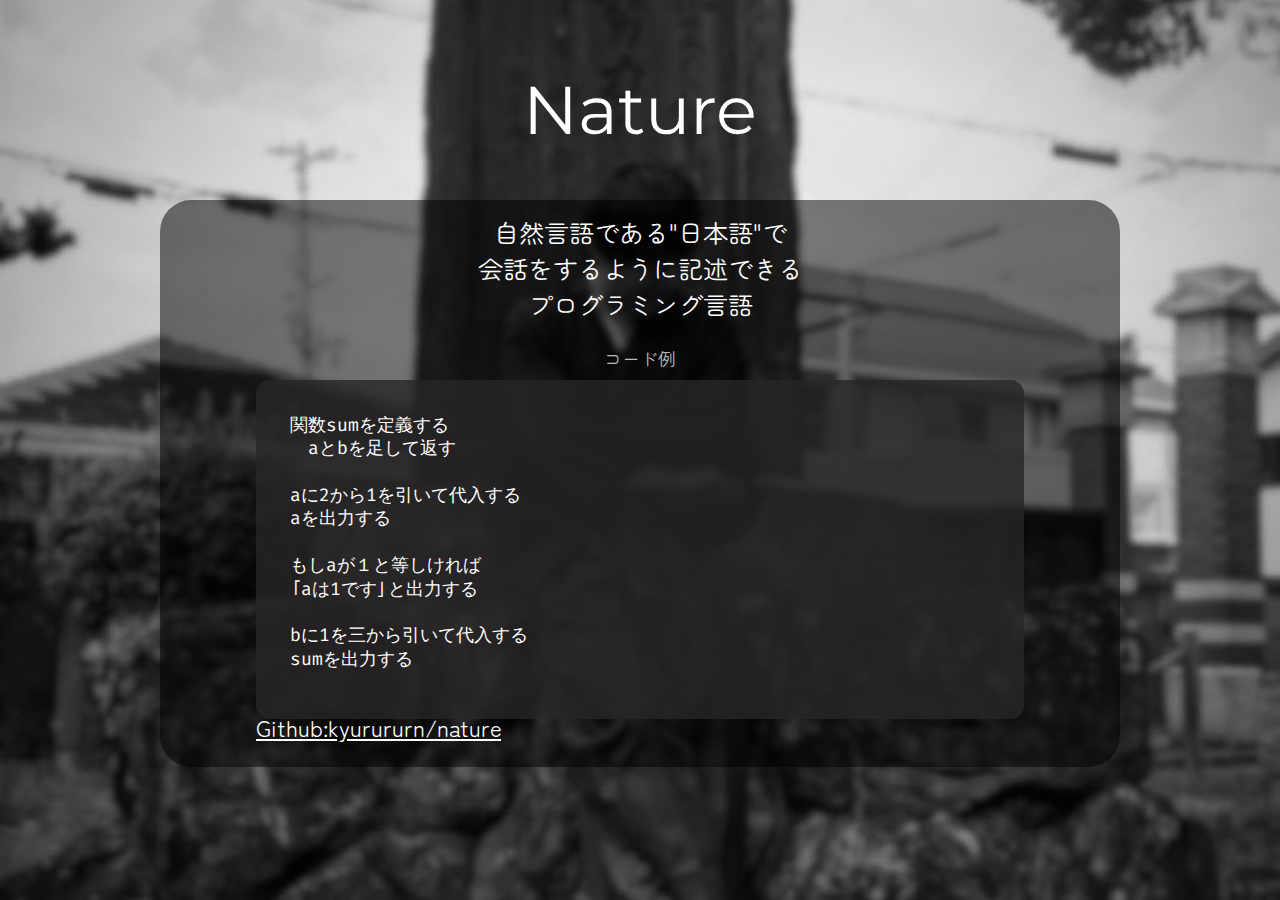
==== nature.html @ ed4d28e0 "Add files via upload" ====
<!DOCTYPE html>
<html lang="ja">
    <head>
        <title>Kyuru</title>
        <meta charset="utf-8">
        <link rel="stylesheet" type="text/css" href="css/nature.css">
        <link href="https://fonts.googleapis.com/css2?family=Montserrat:wght@200&display=swap" rel="stylesheet">
        <link href="https://fonts.googleapis.com/css2?family=Lato&display=swap" rel="stylesheet">
        <link href="https://fonts.googleapis.com/css2?family=Zen+Maru+Gothic&display=swap" rel="stylesheet">
        <link href="https://fonts.googleapis.com/css2?family=Fira+Code&display=swap" rel="stylesheet"> 
        <script src="https://code.jquery.com/jquery-3.3.1.js"></script>
    </head>
    <body>
        <div class="menu">
            <div class="menu_title">
                Nature
            </div>
            
            <div class="menu_content">
                <div class="menu_content_des">
                    自然言語である"日本語"で<br>
                    会話をするように記述できる<br>
                    プログラミング言語
                </div>
                <div class="menu_content_example">
                    <div class="menu_content_example_title">
                        コード例
                    </div>
                    <div class="menu_content_example_code">
                        関数sumを定義する<br>
                        　aとbを足して返す<br>
                        <br>
                        aに2から1を引いて代入する<br>
                        aを出力する<br>
                        <br>
                        もしaが１と等しければ<br>「aは1です」と出力する<br>
                        <br>
                        bに1を三から引いて代入する<br>
                        sumを出力する
                    </div>
                </div>
                <a class="menu_content_github" href="https://github.com/kyurururn/nature">
                    Github:kyurururn/nature
                </a>
            </div>
        </div>
    </body>

    <script src="js/main.js"></script>
</html>
---- css/nature.css ----
*{
    margin:0;
}

body{
    -webkit-user-select: none;
    -moz-user-select: none;
    -ms-user-select: none;
    user-select: none;
    -webkit-text-size-adjust: 100%;
    touch-action:pan-y;
    height:100vh;
    height:100dvh;
    width:100vw;
    background-image:url(img/bg.jpg);
    background-size:cover;
    background-position:center;
    background-repeat:no-repeat;
    display:flex;
    justify-content:center;
    align-items:center;
}

.menu{
    width:75vw;
    z-index:100;
    padding-bottom:7.5vh;
    padding-bottom:7.5vh;
}

.menu > div{
    opacity:0;
    transform: translate(30px,0px);
    transition: opacity 0.2s ease-in-out, transform 0.2s ease-in-out;
}

.menu > #fadein{
    opacity:1;
    transform: translate(0px,0px);
}

.menu > #fadeout{
    opacity:0;
    transform: translate(-30px,0px);
}

.menu_title{
    height:10vh;
    height:10dvh;
    width:100%;
    font-family: 'Montserrat', sans-serif;
    font-size:7.5vh;
    font-size:7.5dvh;
    color:white;
    display:flex;
    justify-content:center;
    align-items:center;

    margin-bottom:5vh;
    margin-bottom:5dvh;
}

.menu_content{
    height:63vh;
    height:63dvh;
    width:100%;
    background-color:rgba(0,0,0,0.5);
    border-radius:3.5vh;
    border-radius:3.5dvh;
}

.menu_content_des{
    height:15vh;
    height:15dvh;
    width:100%;
    font-size:2.8vh;
    font-size:2.8dvh;
    color:white;
    display:flex;
    justify-content:center;
    align-items:center;
    text-align:center;
    font-family: 'Zen Maru Gothic', sans-serif;
}

.menu_content_example{
    height:41vh;
    height:41dvh;
    width:100%;
}

.menu_content_example_title{
    height:5vh;
    height:5dvh;
    width:100%;
    font-size:2vh;
    font-size:2dvh;
    display:flex;
    justify-content:center;
    align-items:center;
    color:rgb(187, 187, 187);
    font-family: 'Zen Maru Gothic', sans-serif;
}

.menu_content_example_code{
    height:calc(33vh - 7%);
    height:calc(33dvh - 7%);
    width:73%;
    margin-right:10%;
    margin-left:10%;
    padding-right:3.5%;
    padding-left:3.5%;
    padding-top:3.5%;
    padding-bottom:3.5%;
    background-color:rgba(40, 37, 37, 0.8);
    border-radius:1.5vh;
    border-radius:1.5dvh;
    font-size:2vh;
    font-size:2dvh;
    color:white;
    font-family: 'Fira Code', monospace;
    line-height:1.3;
}

.menu_content_github{
    height:5vh;
    height:5dvh;
    width:80%;
    margin-right:10%;
    margin-left:10%;
    font-size:2.5vh;
    font-size:2.5dvh;
    color:white;
    font-family: 'Zen Maru Gothic', sans-serif;
    display:flex;
    align-items:center;
}
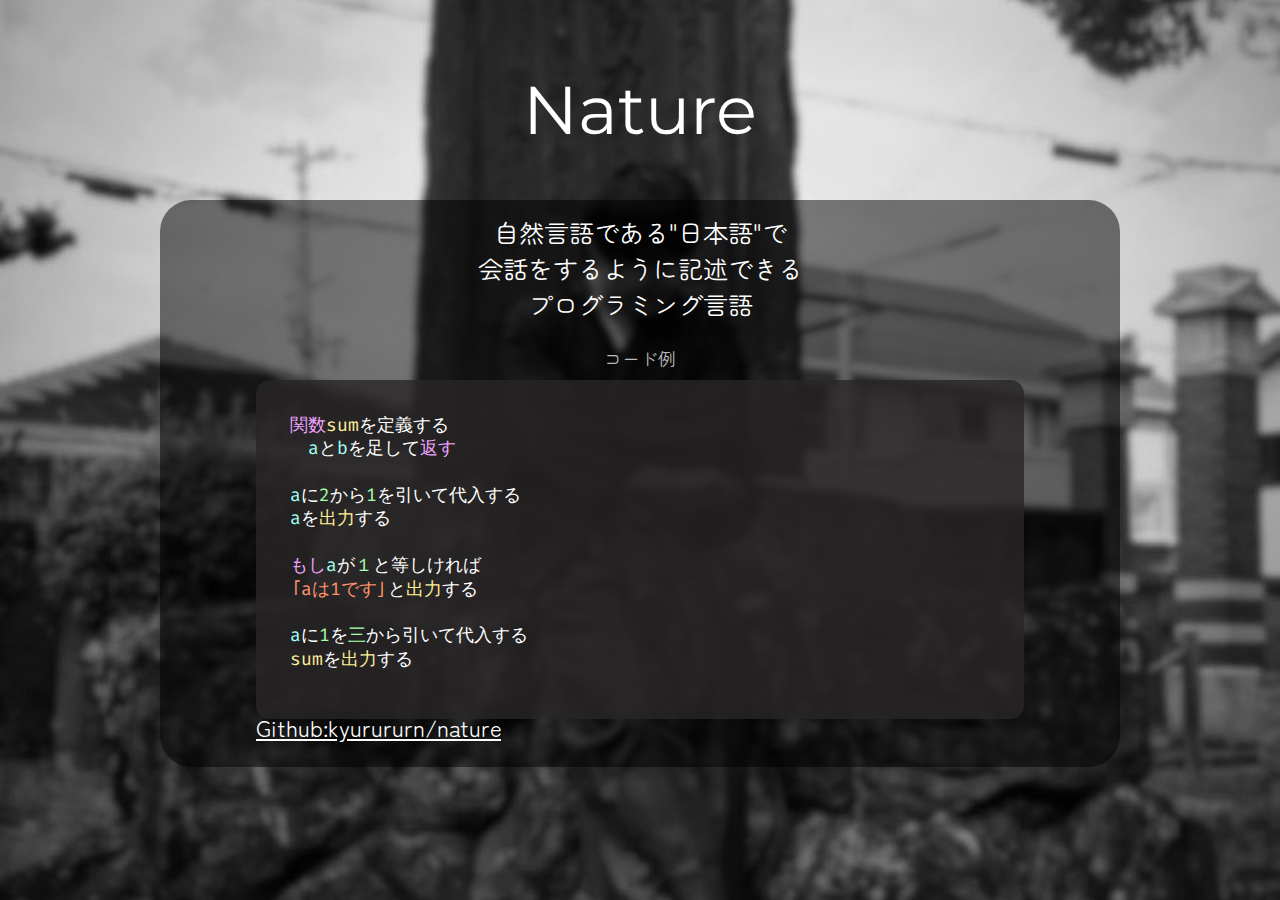
==== commit 8377231f: "Add files via upload" ====
--- a/nature.html
+++ b/nature.html
@@ -27,16 +27,16 @@
                         コード例
                     </div>
                     <div class="menu_content_example_code">
-                        関数sumを定義する<br>
-                        　aとbを足して返す<br>
+                        <span id="c">関数</span><span id="f">sum</span>を定義する<br>
+                        　<span id="v">a</span>と<span id="v">b</span>を足して<span id="c">返す</span><br>
                         <br>
-                        aに2から1を引いて代入する<br>
-                        aを出力する<br>
+                        <span id="v">a</span>に<span id="n">2</span>から<span id="n">1</span>を引いて代入する<br>
+                        <span id="v">a</span>を<span id="f">出力</span>する<br>
                         <br>
-                        もしaが１と等しければ<br>「aは1です」と出力する<br>
+                        <span id="c">もし</span><span id="v">a</span>が<span id="n">１</span>と等しければ<br><span id="s">「aは1です」</span>と<span id="f">出力</span>する<br>
                         <br>
-                        bに1を三から引いて代入する<br>
-                        sumを出力する
+                        <span id="v">a</span>に<span id="n">1</span>を<span id="n">三</span>から引いて代入する<br>
+                        <span id="f">sum</span>を<span id="f">出力</span>する
                     </div>
                 </div>
                 <a class="menu_content_github" href="https://github.com/kyurururn/nature">
--- a/css/nature.css
+++ b/css/nature.css
@@ -135,3 +135,24 @@
     display:flex;
     align-items:center;
 }
+
+
+#v{
+    color:#a2fff9;
+}
+
+#n{
+    color:#a3ffab
+}
+
+#c{
+    color:#efa3fe;
+}
+
+#f{
+    color:#ffee98;
+}
+
+#s{
+    color:#ff936c;
+}